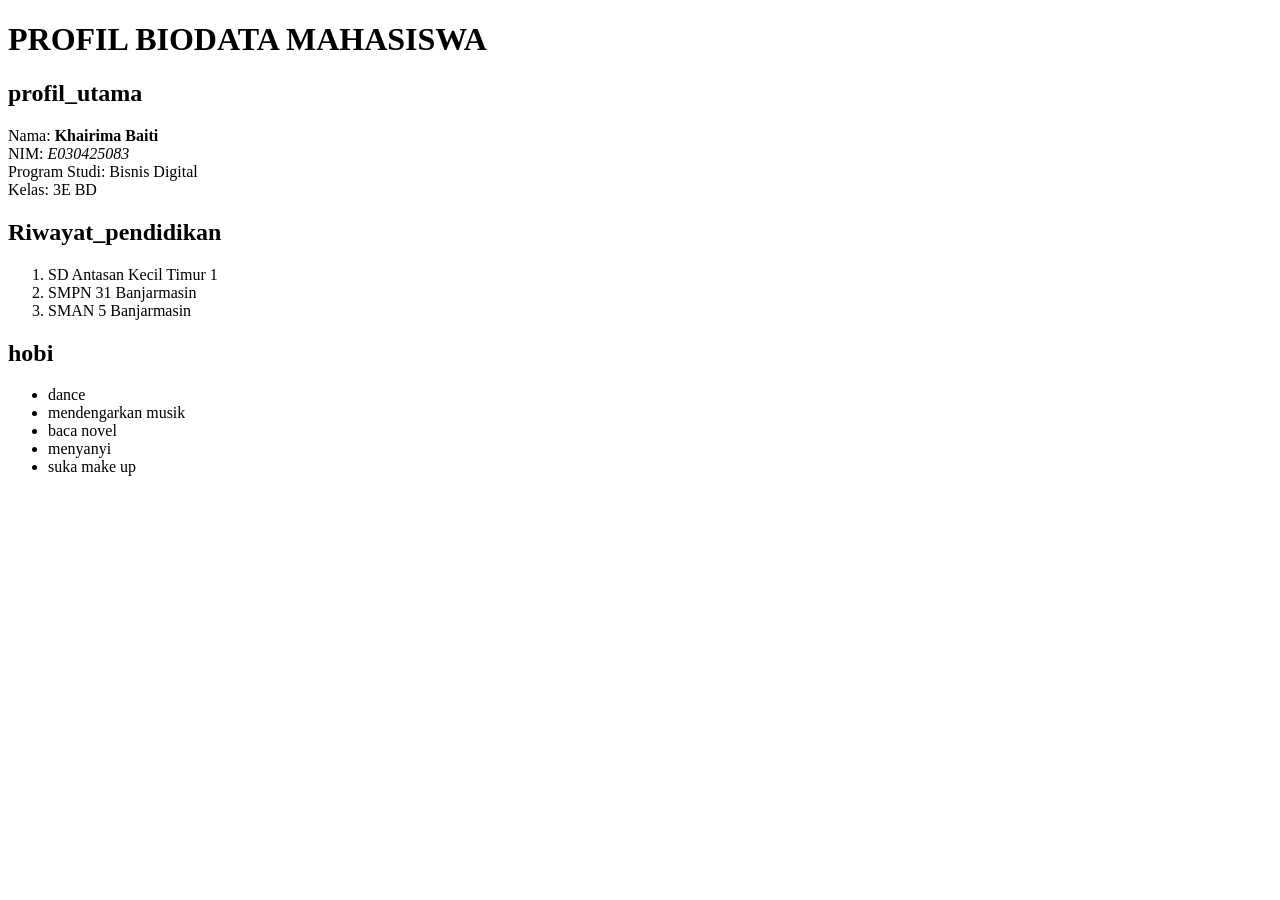
==== biodata.html @ 4b63ce90 "kuis css" ====
<!DOCTYPE html>
<html lang="en">
<head>
    <meta charset="UTF-8">
    <meta name="viewport" content="width=device-width, initial-scale=1.0">
    <title>Document</title>
</head>
<body>
    <h1>PROFIL BIODATA MAHASISWA</h1>
    <div>
        <!-- ini profil utama -->
        <p>
            <h2>profil_utama</h2>
            <span>Nama:</span> <strong> Khairima Baiti </strong> <br>
            <span>NIM:</span> <em> E030425083 </em> <br>
            <span>Program Studi:</span> Bisnis Digital <br>
            <span>Kelas:</span> 3E BD <br>
        </p>
    </div>
    <div>
        <!-- ini riwayat pendidikan -->
            <h2>Riwayat_pendidikan</h2>
        <ol>
            <li>SD Antasan Kecil Timur 1</li>
            <li>SMPN 31 Banjarmasin</li>
            <li>SMAN 5 Banjarmasin</li>
        </ol>
    </div>
    <div>
        <!-- ini hobi saya -->
            <h2>hobi</h2>
        <ul>
            <li>dance</li>
            <li>mendengarkan musik</li>
            <li>baca novel</li>
            <li>menyanyi</li>
            <li>suka make up</li>
        </ul>
    </div>
</body>
</html>
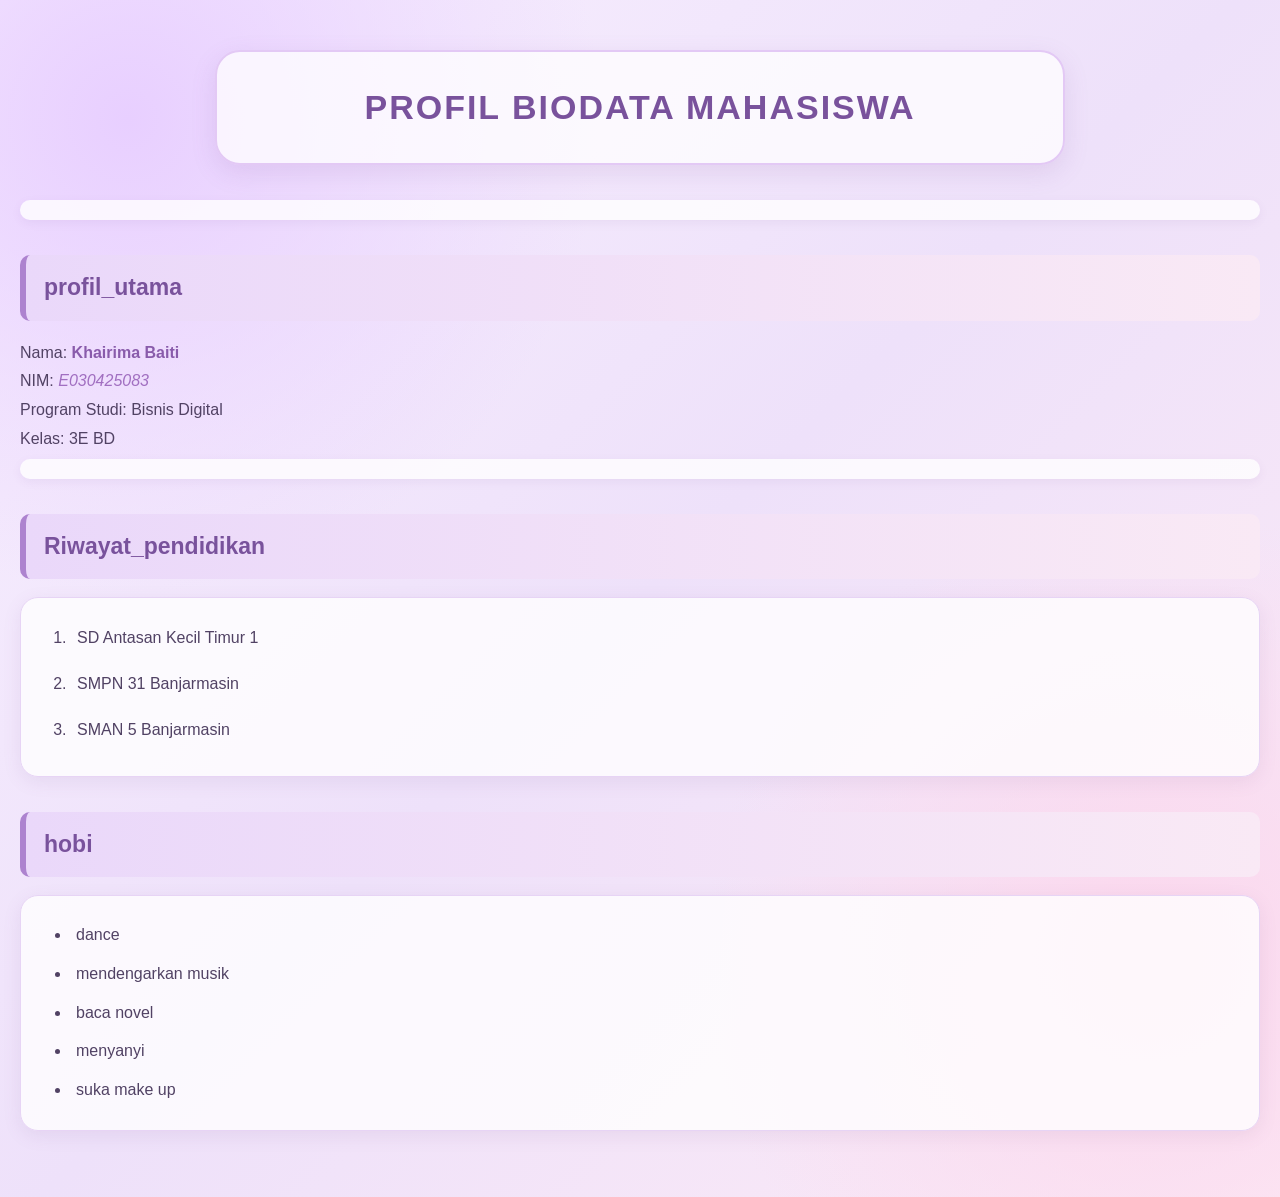
==== commit ced0832f: "biodata-css" ====
--- a/biodata.html
+++ b/biodata.html
@@ -4,6 +4,7 @@
     <meta charset="UTF-8">
     <meta name="viewport" content="width=device-width, initial-scale=1.0">
     <title>Document</title>
+    <link rel="stylesheet" href="biodata.css">
 </head>
 <body>
     <h1>PROFIL BIODATA MAHASISWA</h1>
--- a/biodata.css
+++ b/biodata.css
@@ -0,0 +1,117 @@
+/* ===== BACKGROUND  ===== */
+* {
+    box-sizing: border-box;
+}
+
+body {
+    font-family: 'Segoe UI', sans-serif;
+    margin: 0;
+    padding: 50px 20px;
+    color: #514264;
+    line-height: 1.8;
+ 
+    background:
+        radial-gradient(circle at 10% 10%, #e8cfff 0, transparent 30%),
+        radial-gradient(circle at 90% 80%, #fbd7ed 0, transparent 30%),
+        linear-gradient(135deg, #f8f0ff, #eee1fa, #fceaf5);
+
+    min-height: 100vh;
+}
+
+/* ===== JUDUL UTAMA ===== */
+h1 {
+    text-align: center;
+    color: #79529c;
+    font-size: 34px;
+    letter-spacing: 2px;
+    margin: 0 auto 35px;
+    padding: 25px;
+    max-width: 850px;
+
+    background: rgba(255,255,255,0.75);
+    border: 2px solid #e3c9f5;
+    border-radius: 25px;
+    box-shadow: 0 8px 25px rgba(139, 91, 170, 0.15);
+}
+
+/* ===== SUBJUDUL ===== */
+h2 {
+    color: #79529c;
+    font-size: 23px;
+    margin-top: 35px;
+    margin-bottom: 18px;
+    padding: 12px 18px;
+
+    background: linear-gradient(90deg, #ead8fa, #f9e9f5);
+    border-left: 6px solid #ad83cf;
+    border-radius: 10px;
+}
+
+/* ===== PROFIL BIODATA ===== */
+p {
+    background: rgba(255,255,255,0.8);
+    padding: 10px 18px;
+    margin: 5px 0;
+    border-radius: 10px;
+    box-shadow: 0 3px 10px rgba(130, 90, 150, 0.08);
+}
+
+/* ===== LIST PENDIDIKAN ===== */
+ol {
+    background: rgba(255,255,255,0.8);
+    padding: 20px 20px 20px 50px;
+    border-radius: 18px;
+    border: 1px solid #e7d4f5;
+    box-shadow: 0 5px 18px rgba(130, 90, 150, 0.1);
+}
+
+ol li {
+    padding: 6px;
+    margin-bottom: 5px;
+}
+
+/* ===== LIST HOBI ===== */
+ul {
+    background: rgba(255,255,255,0.8);
+    padding: 20px 20px 20px 50px;
+    border-radius: 18px;
+    border: 1px solid #e7d4f5;
+    box-shadow: 0 5px 18px rgba(130, 90, 150, 0.1);
+}
+
+ul li {
+    padding: 5px;
+    transition: 0.3s;
+}
+
+ul li:hover,
+ol li:hover {
+    color: #a05fc3;
+    transform: translateX(7px);
+}
+
+/* ===== TEKS TEBAL ===== */
+strong, b {
+    color: #895bab;
+}
+
+/* ===== TEKS MIRING ===== */
+i, em {
+    color: #a16fc1;
+}
+
+/* ===== RESPONSIVE ===== */
+@media (max-width: 600px) {
+    body {
+        padding: 25px 15px;
+    }
+
+    h1 {
+        font-size: 24px;
+        padding: 18px;
+    }
+
+    h2 {
+        font-size: 20px;
+    }
+}
